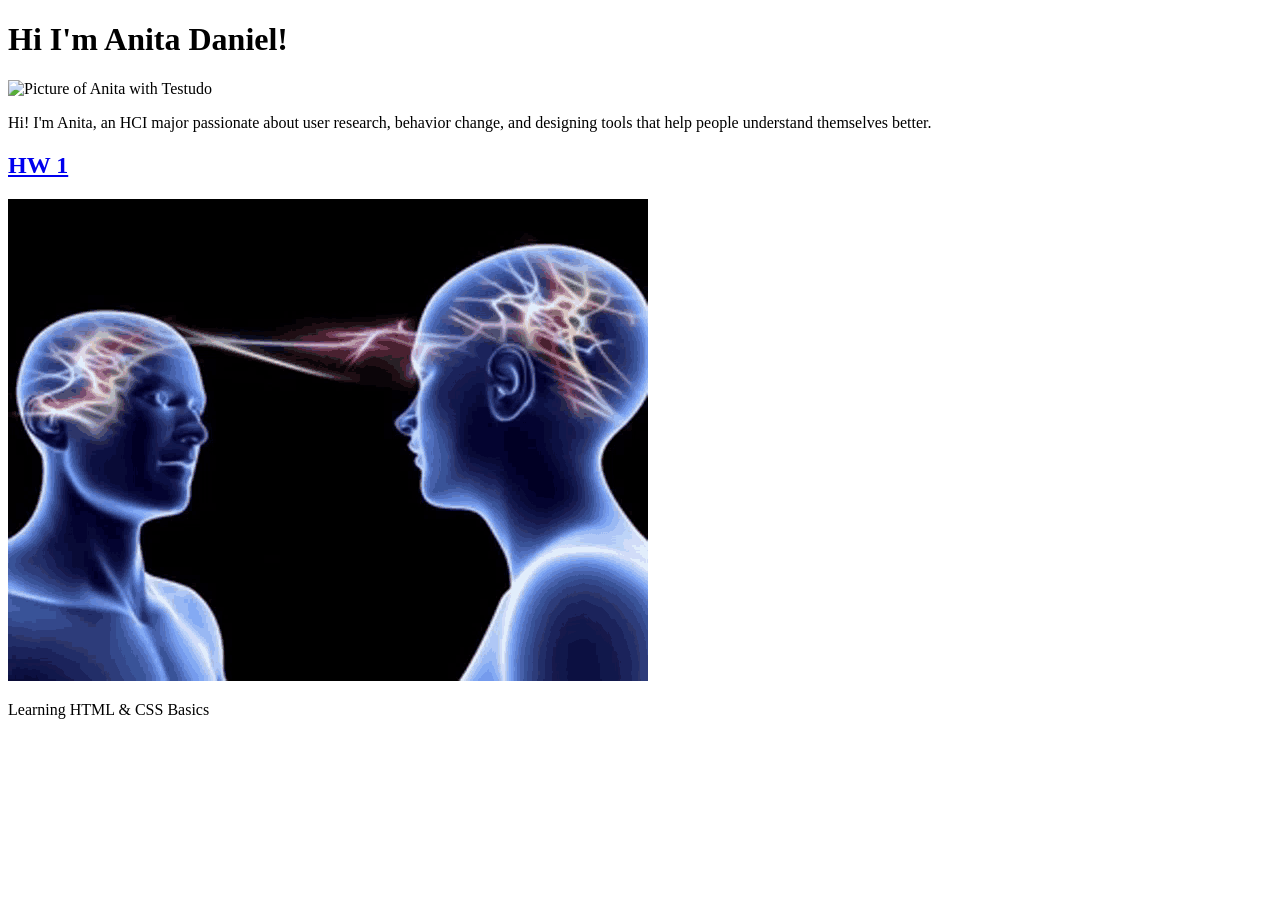
==== index.html @ c5cb3e31 "Revise index.html with personal details and header Updated the title and content to reflect personal" ====
<!DOCTYPE html>
<html lang="en">
  <head>
    <meta charset="UTF-8" />
    <meta name="viewport" content="width=device-width, initial-scale=1.0" />
    <title>My INST 630 Page!</title>
  </head>
  <body>
    <h1>Hi I'm Anita Daniel!</h1>

    <div class="header">
      <img src="images/Anita_Pic.jpg" alt="Picture of Anita with Testudo" />
      <p>
          Hi! I'm Anita, an HCI major passionate about user research, behavior change, and designing tools that help people understand themselves better.
      </p>
    </div>

    <div class="grid">
      <div class="assignment">
        <a href="hw_1/tutorial_1.html">
          <h2>HW 1</h2>
          <img src="hw_1/same-wavelength.png" alt="Same Wavelength" />
        </a>
        <p>Learning HTML & CSS Basics</p>
      </div>
    </div>
  </body>
</html>
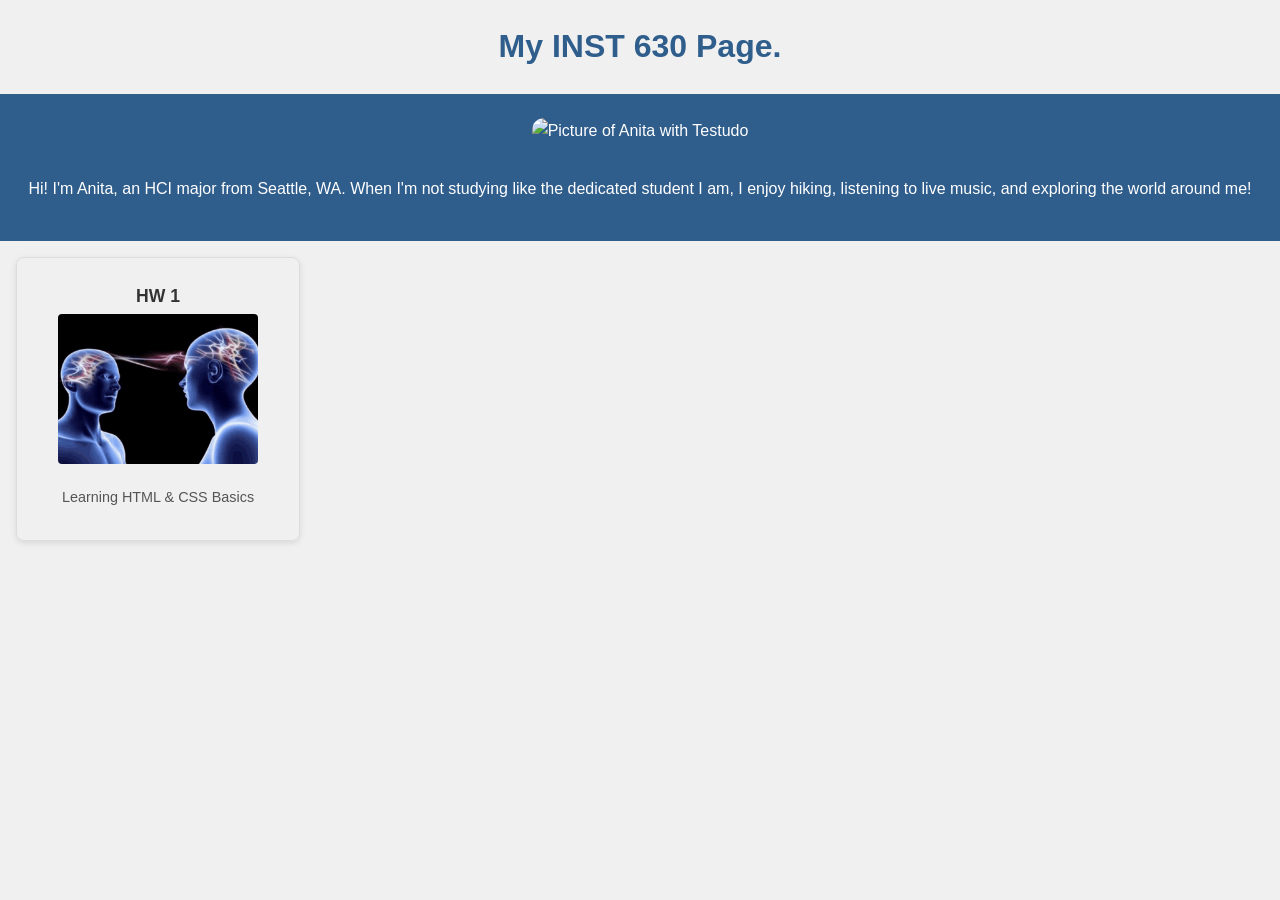
==== commit f02d09b7: "Revise index.html with updated title and personal introduction; add style.css for general styling" ====
--- a/index.html
+++ b/index.html
@@ -3,15 +3,17 @@
   <head>
     <meta charset="UTF-8" />
     <meta name="viewport" content="width=device-width, initial-scale=1.0" />
-    <title>My INST 630 Page!</title>
+    <title>Anita Daniel's INST 630 Page.</title>
+    <link rel="stylesheet" href="style.css" />
   </head>
   <body>
-    <h1>Hi I'm Anita Daniel!</h1>
+    <h1>My INST 630 Page.</h1>
 
     <div class="header">
       <img src="images/Anita_Pic.jpg" alt="Picture of Anita with Testudo" />
       <p>
-          Hi! I'm Anita, an HCI major passionate about user research, behavior change, and designing tools that help people understand themselves better.
+          Hi! I'm Anita, an HCI major from Seattle, WA. When I'm not studying like the dedicated student I am, 
+          I enjoy hiking, listening to live music, and exploring the world around me!
       </p>
     </div>
 
--- a/style.css
+++ b/style.css
@@ -0,0 +1,75 @@
+/* GENERAL STYLING */
+body {
+    font-family: inter, Arial, sans-serif;
+    line-height: 1.6;
+    color: #333;
+    background-color: #f0f0f0;
+    margin: 0;
+    padding: 0;
+}   
+
+h1 {
+  text-align: center;
+  padding: 1.5 rem 1rem;
+  color: #2f5d8c;
+}
+
+/* HEADER */
+.header {
+  text-align: center;
+  padding: 1.5rem 1rem;
+  background-color: #2f5d8c;
+  color: white;
+}
+
+.header img {
+  max-width: 600px;
+  max-height: 500px;
+  border-radius: 12px;
+  margin-bottom: 1rem;
+}
+
+/* ASSIGNMENT */
+.grid {
+  display: flex;
+  flex-wrap: wrap;
+  gap: 1.5rem;
+  padding: 1rem;
+}
+
+.assignment {
+  border: 1px solid #ddd;
+  border-radius: 8px;
+  padding: 1rem;
+  width: 250px;
+  text-align: center;
+  box-shadow: 0 2px 6px rgba(0, 0, 0, 0.1);
+  transition: transform 0.15s ease, box-shadow 0.15s ease;
+}
+
+.assignment:hover {
+  transform: translateY(-4px);
+  box-shadow: 0 4px 12px rgba(0, 0, 0, 0.15);
+}
+
+.assignment a {
+  text-decoration: none;
+  color: inherit;
+}
+
+.assignment img {
+  max-width: 100%;
+  height: 150px;
+  object-fit: cover;
+  border-radius: 4px;
+}
+
+.assignment h2 {
+  margin: 0.5rem 0 0.25rem;
+  font-size: 1.1rem;
+}
+
+.assignment p {
+  font-size: 0.9rem;
+  color: #555;
+}
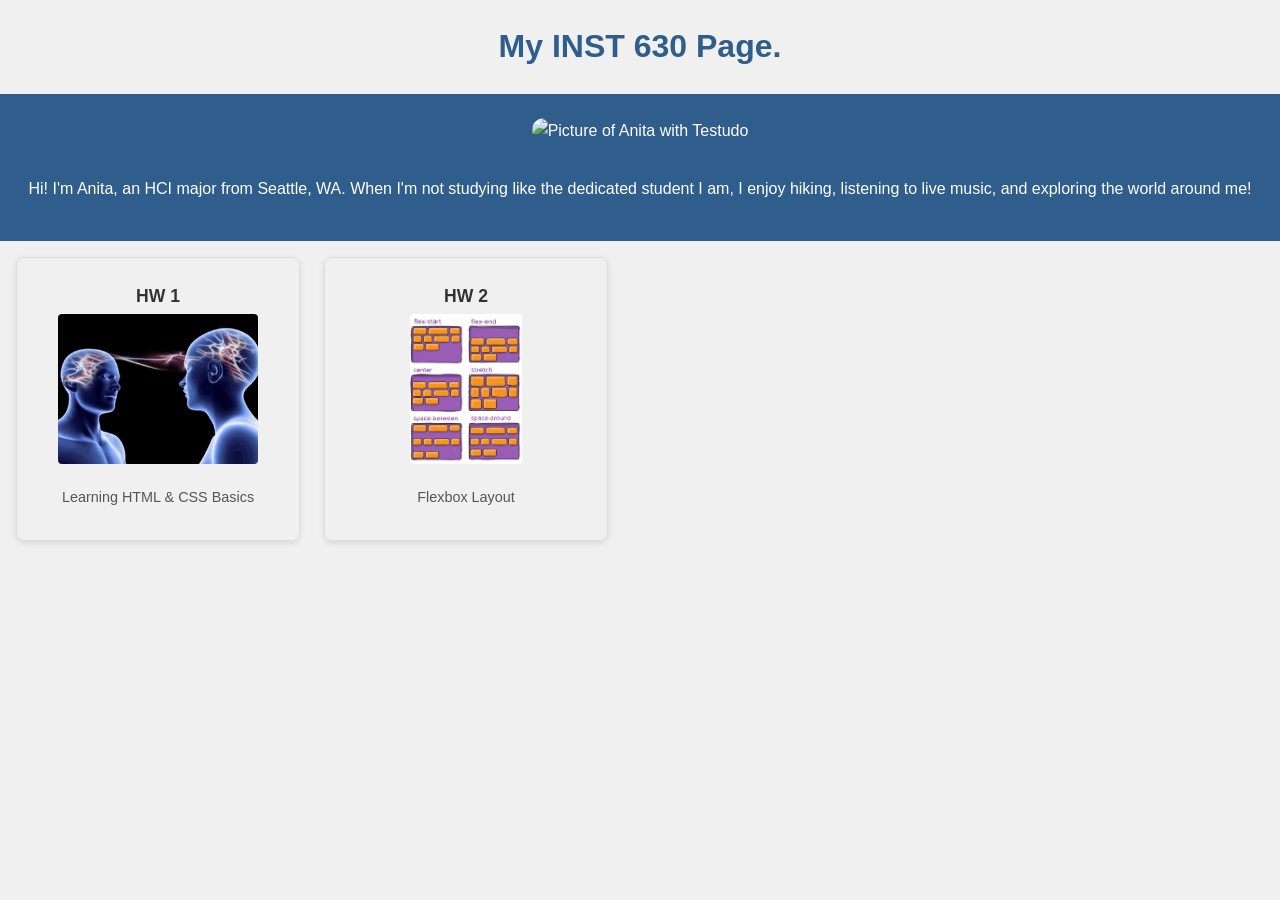
==== commit 89537144: "HW 2" ====
--- a/index.html
+++ b/index.html
@@ -25,6 +25,15 @@
         </a>
         <p>Learning HTML & CSS Basics</p>
       </div>
+
+      <div class="assignment">
+        <a href="hw_2/tutorial_2.html">
+          <h2>HW 2</h2>
+          <img src="images/flexbox.png" alt="Flexbox" />
+        </a>
+        <p>Flexbox Layout</p>
+      </div>
+
     </div>
   </body>
 </html>
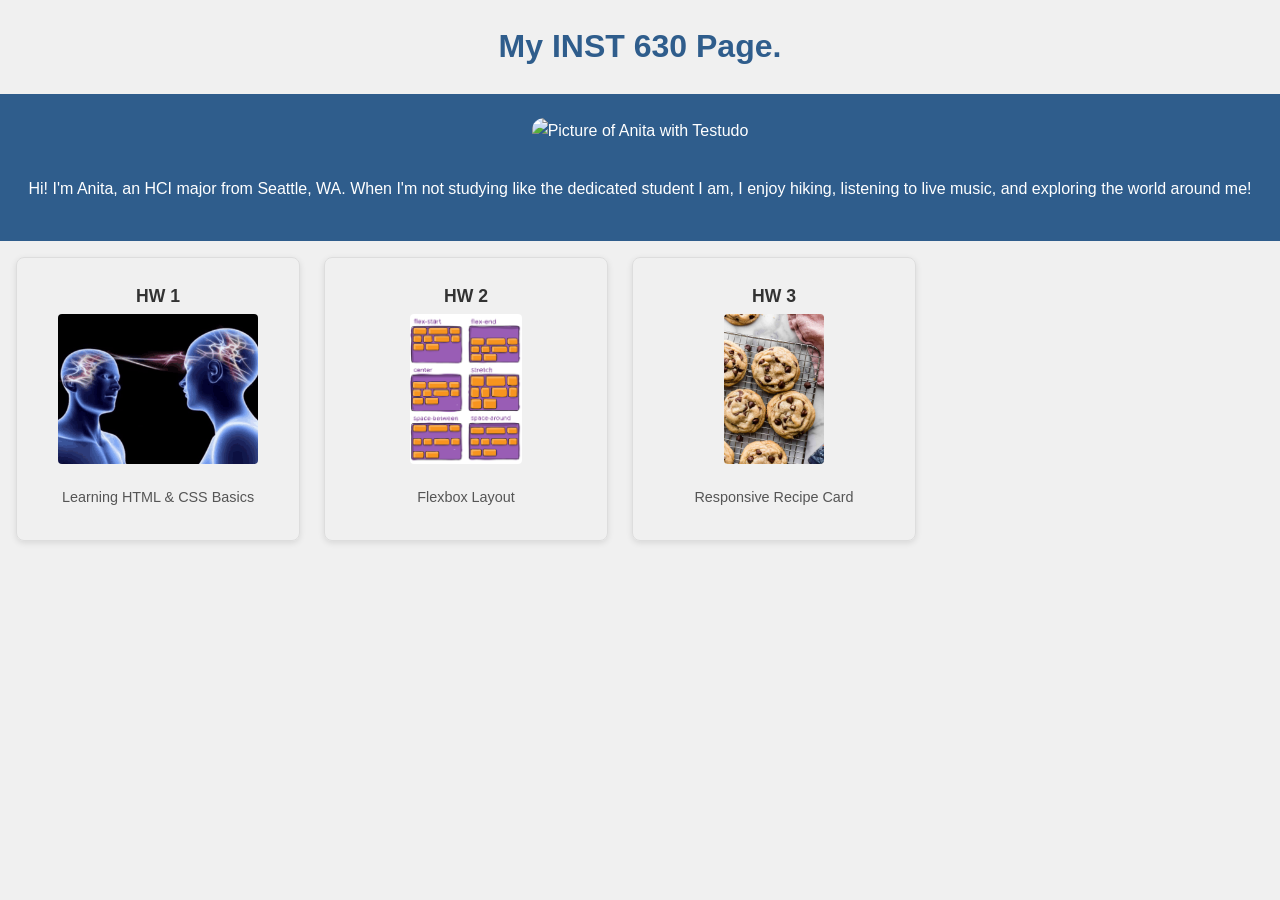
==== commit 0cbdf6b1: "update main site page with hw_3" ====
--- a/index.html
+++ b/index.html
@@ -34,6 +34,14 @@
         <p>Flexbox Layout</p>
       </div>
 
+      <div class="assignment">
+        <a href="hw_3/tutorial_3.html">
+          <h2>HW 3</h2>
+          <img src="hw_3/images/classic-chocolate-chip-cookies.jpg" alt="Classic Chocolate Chip Cookies" />
+        </a>
+        <p>Responsive Recipe Card</p>
+      </div>
+
     </div>
   </body>
 </html>
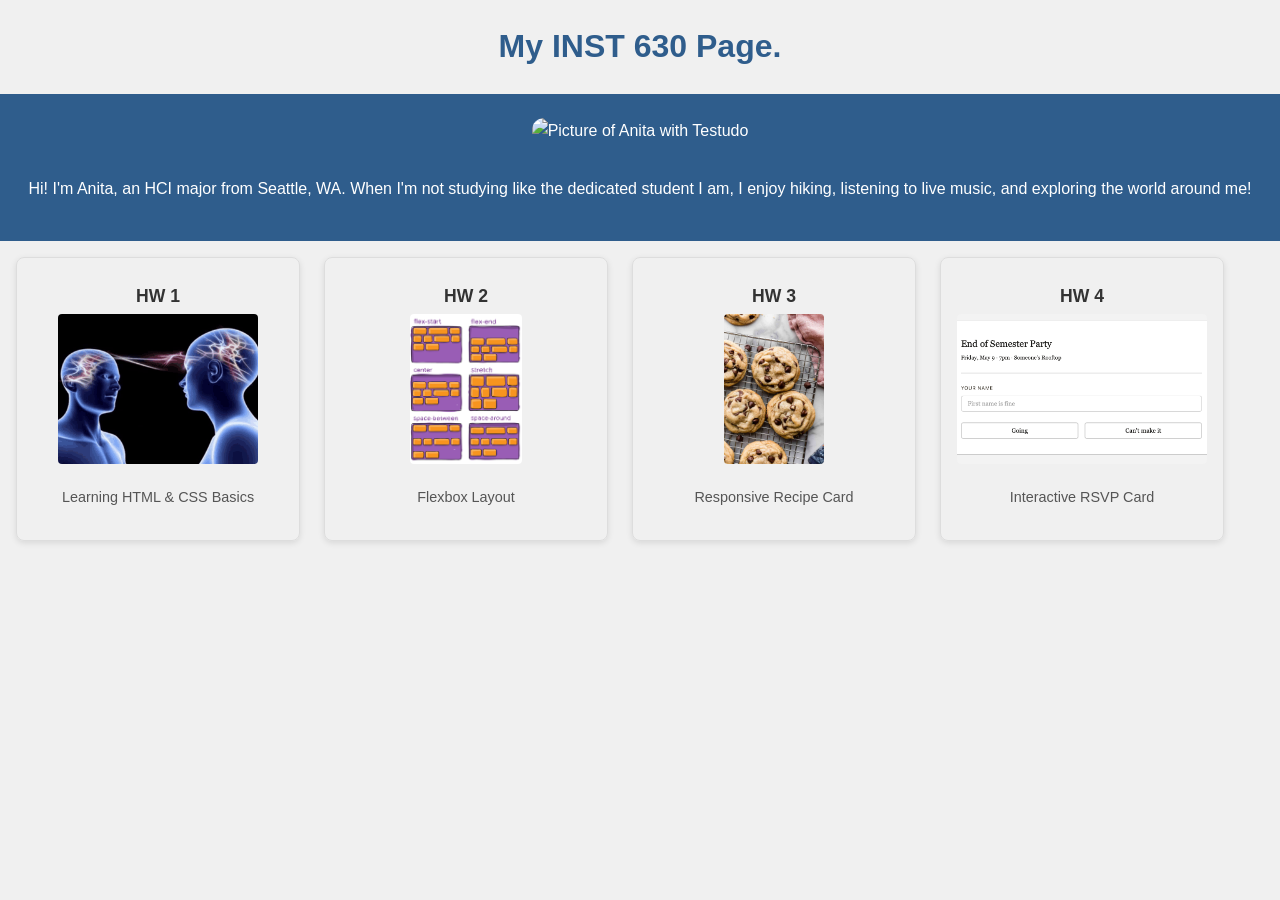
==== commit cb73ac65: "hw_4 interactive rsvo" ====
--- a/index.html
+++ b/index.html
@@ -42,6 +42,14 @@
         <p>Responsive Recipe Card</p>
       </div>
 
+      <div class="assignment">
+        <a href="hw_4/tutorial_4.html">
+          <h2>HW 4</h2>
+          <img src="images/rsvp-card.png" alt="RSVP Card" />
+        </a>
+        <p>Interactive RSVP Card</p>
+      </div>
+
     </div>
   </body>
 </html>
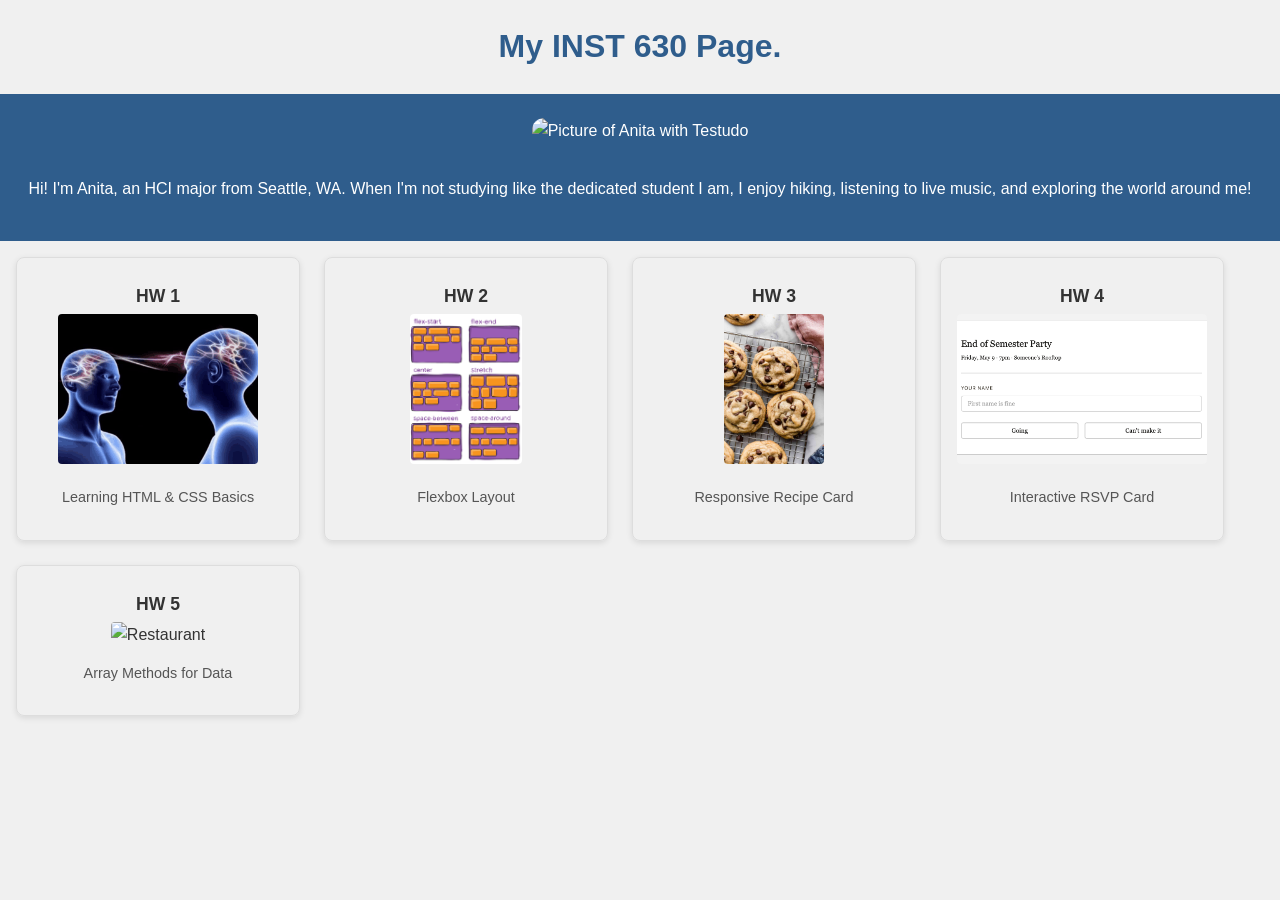
==== commit da0348f9: "hw 5 array methods" ====
--- a/index.html
+++ b/index.html
@@ -50,6 +50,14 @@
         <p>Interactive RSVP Card</p>
       </div>
 
+       <div class="assignment">
+        <a href="hw_5/tutorial_5.html">
+          <h2>HW 5</h2>
+          <img src="hw_5/images/restaurant.png" alt="Restaurant" />
+        </a>
+        <p>Array Methods for Data</p>
+      </div>
+
     </div>
   </body>
 </html>
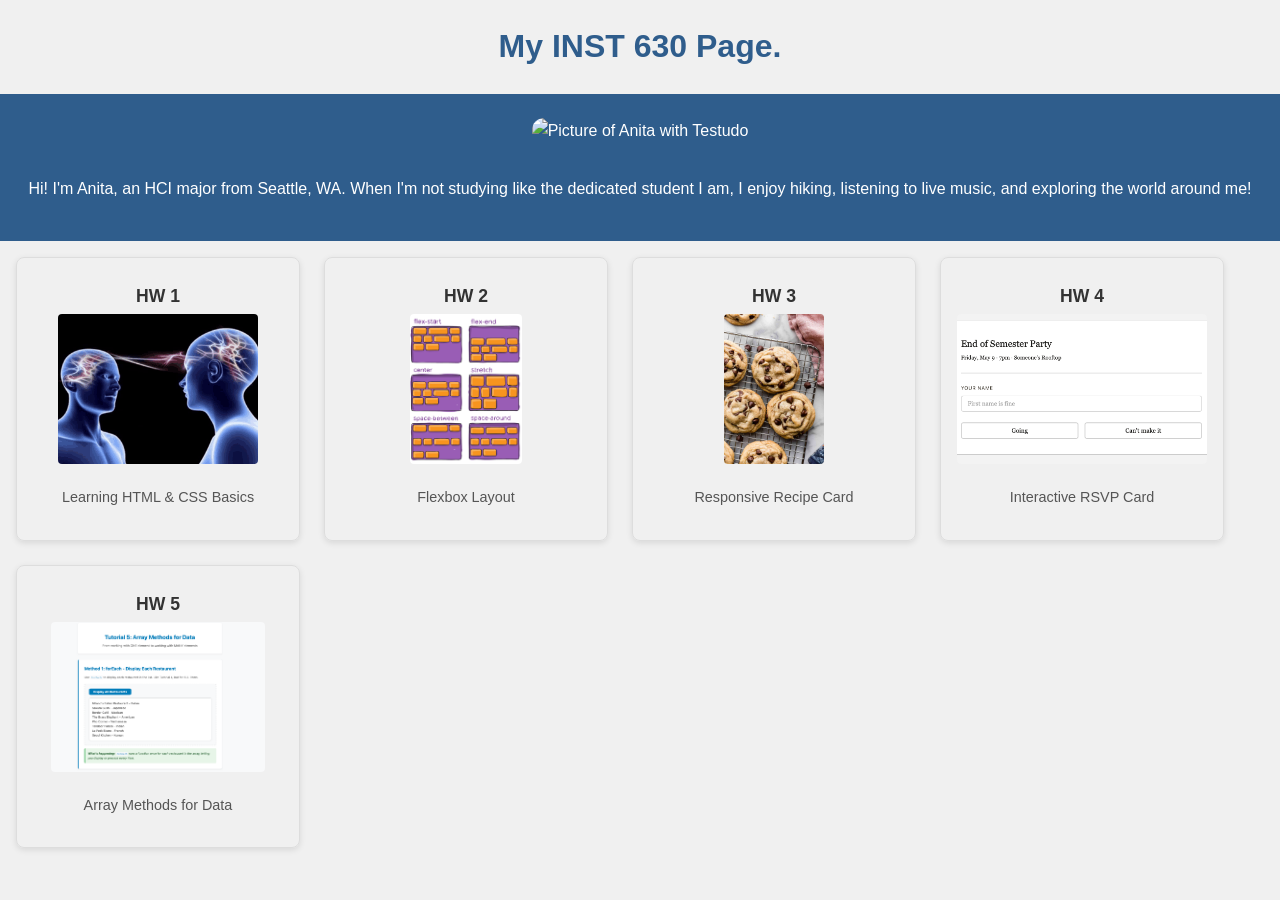
==== commit 48fb2b3b: "revised hw3" ====
--- a/index.html
+++ b/index.html
@@ -53,7 +53,7 @@
        <div class="assignment">
         <a href="hw_5/tutorial_5.html">
           <h2>HW 5</h2>
-          <img src="hw_5/images/restaurant.png" alt="Restaurant" />
+          <img src="images/restaurant.png" alt="Restaurant" />
         </a>
         <p>Array Methods for Data</p>
       </div>
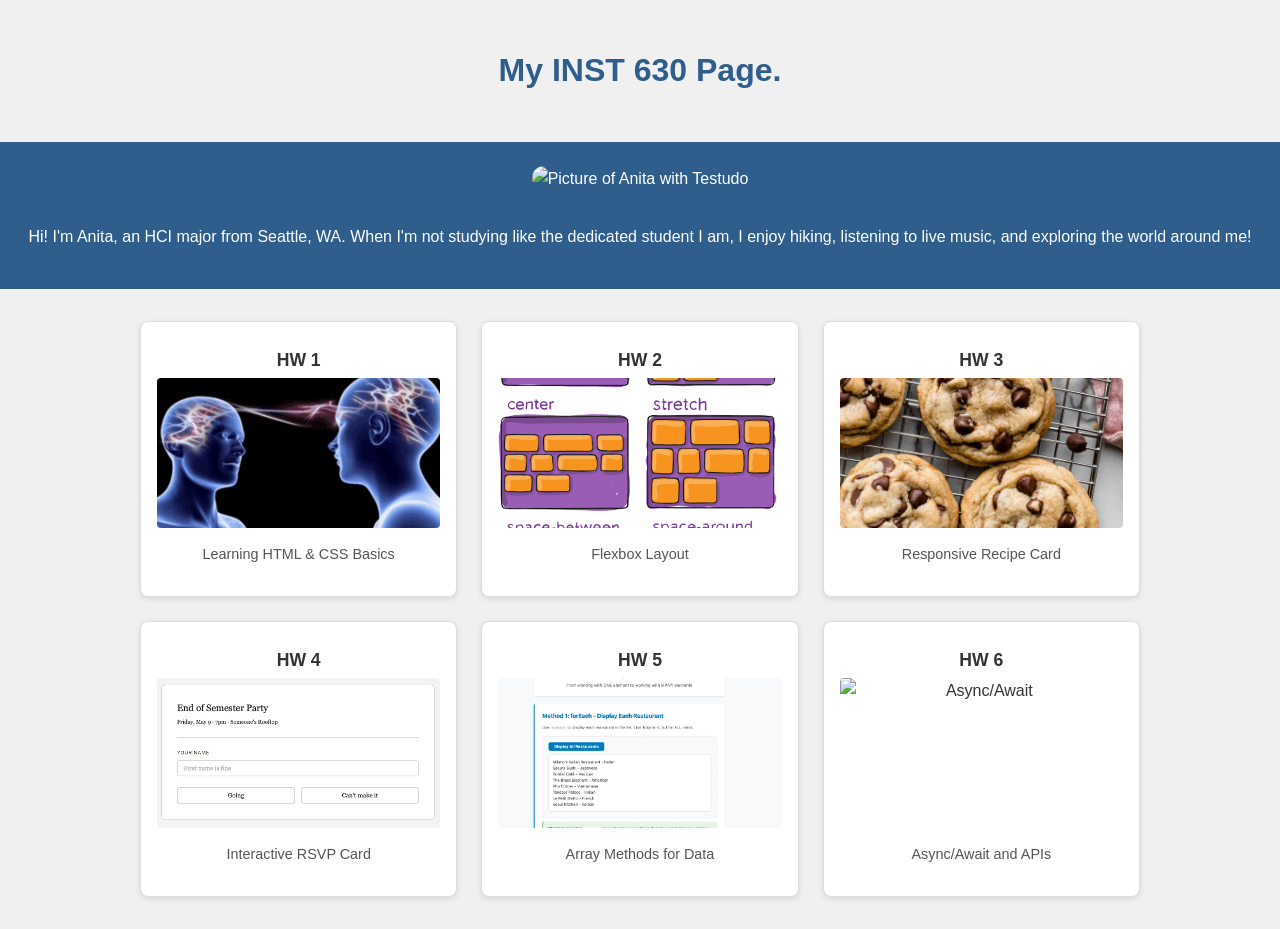
==== commit c59b071d: "hw6" ====
--- a/index.html
+++ b/index.html
@@ -58,6 +58,15 @@
         <p>Array Methods for Data</p>
       </div>
 
+      <div class="assignment">
+        <a href="hw_6/tutorial_6.html">
+          <h2>HW 6</h2>
+          <img src="images/async-await.png" alt="Async/Await" />
+        </a>
+        <p>Async/Await and APIs</p>
+      </div>
+
+
     </div>
   </body>
 </html>
--- a/style.css
+++ b/style.css
@@ -10,7 +10,7 @@
 
 h1 {
   text-align: center;
-  padding: 1.5 rem 1rem;
+  padding: 1.5rem 1rem;
   color: #2f5d8c;
 }
 
@@ -23,6 +23,7 @@
 }
 
 .header img {
+  width: 100%;
   max-width: 600px;
   max-height: 500px;
   border-radius: 12px;
@@ -31,20 +32,22 @@
 
 /* ASSIGNMENT */
 .grid {
-  display: flex;
-  flex-wrap: wrap;
-  gap: 1.5rem;
-  padding: 1rem;
+    display: grid;
+    grid-template-columns: repeat(auto-fit, minmax(240px, 1fr));
+    gap: 1.5rem;
+    max-width: 1000px;
+    margin: 2rem auto;
+    padding: 0 1rem;
 }
 
 .assignment {
   border: 1px solid #ddd;
   border-radius: 8px;
   padding: 1rem;
-  width: 250px;
   text-align: center;
+  background-color: white;
   box-shadow: 0 2px 6px rgba(0, 0, 0, 0.1);
-  transition: transform 0.15s ease, box-shadow 0.15s ease;
+  transition: transform 0.25s ease, box-shadow 0.25s ease;
 }
 
 .assignment:hover {
@@ -58,7 +61,8 @@
 }
 
 .assignment img {
-  max-width: 100%;
+  width: 100%;
+  display: block;
   height: 150px;
   object-fit: cover;
   border-radius: 4px;
